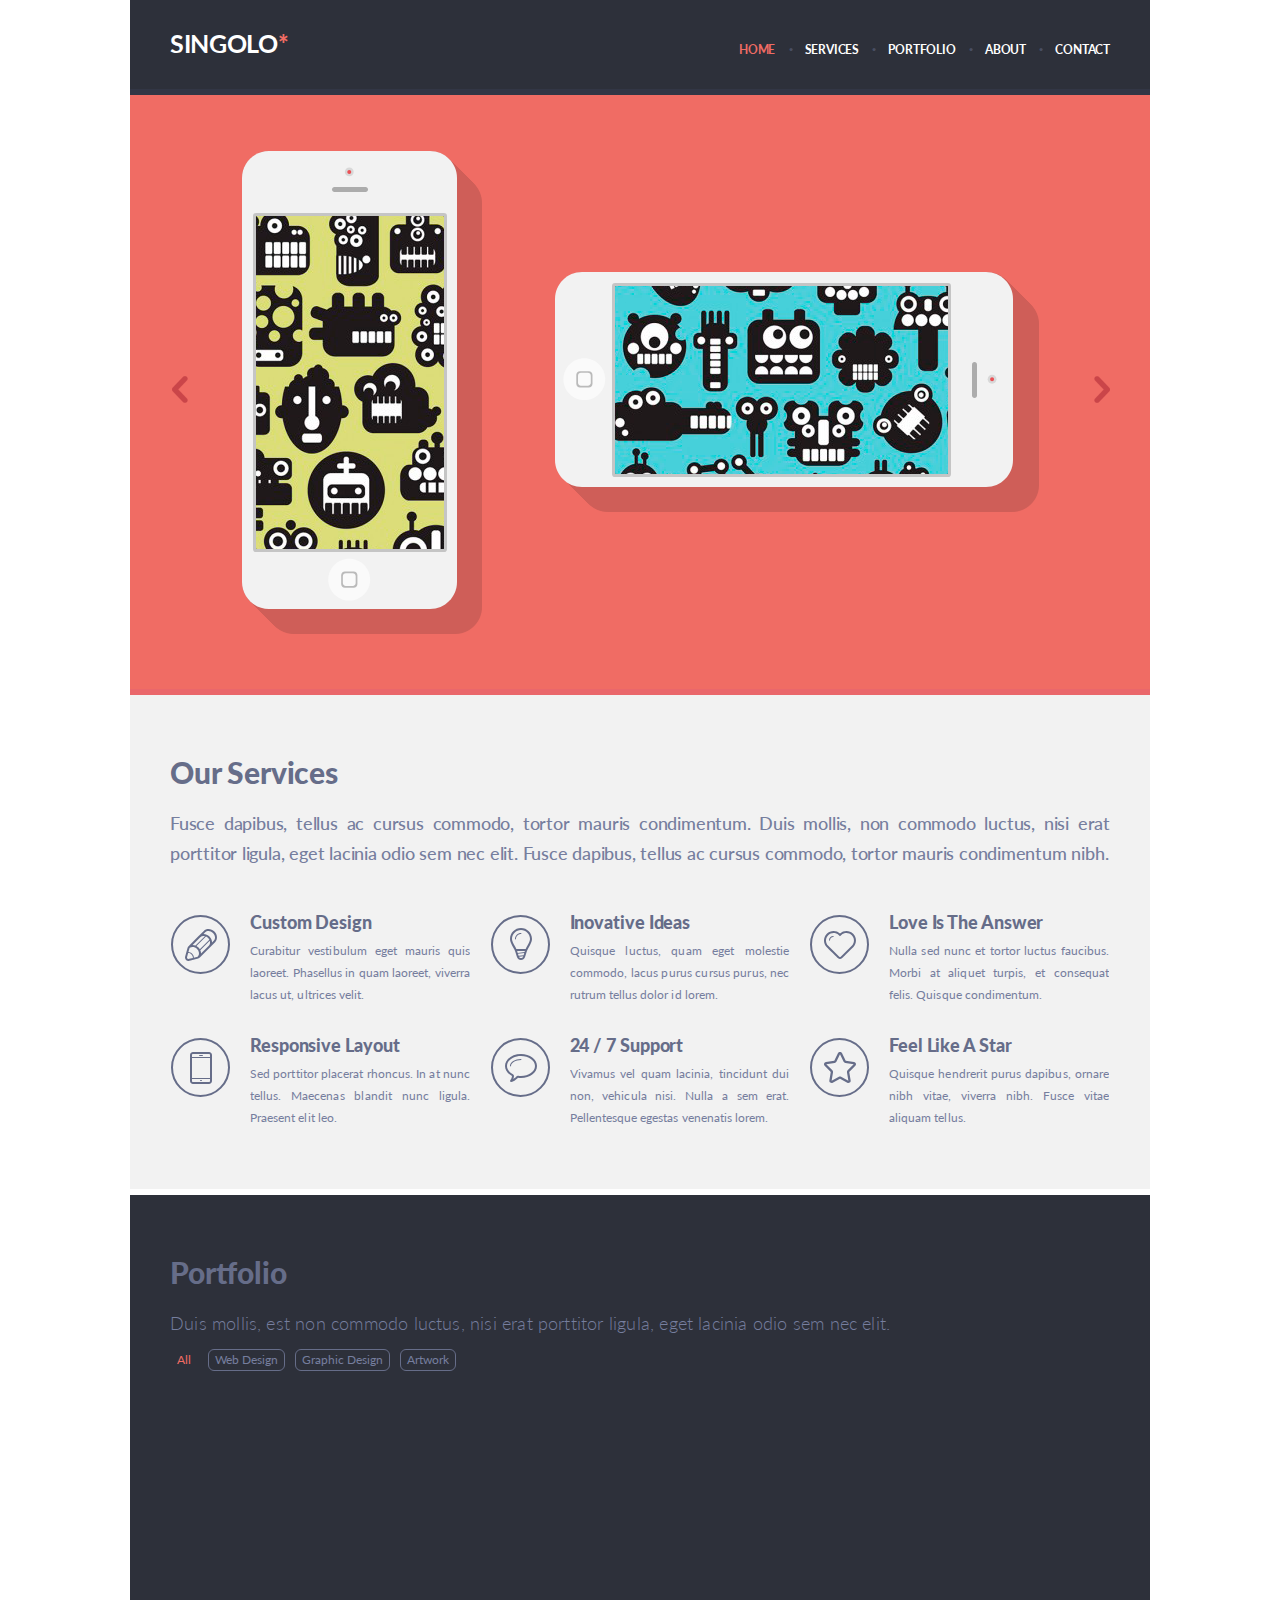
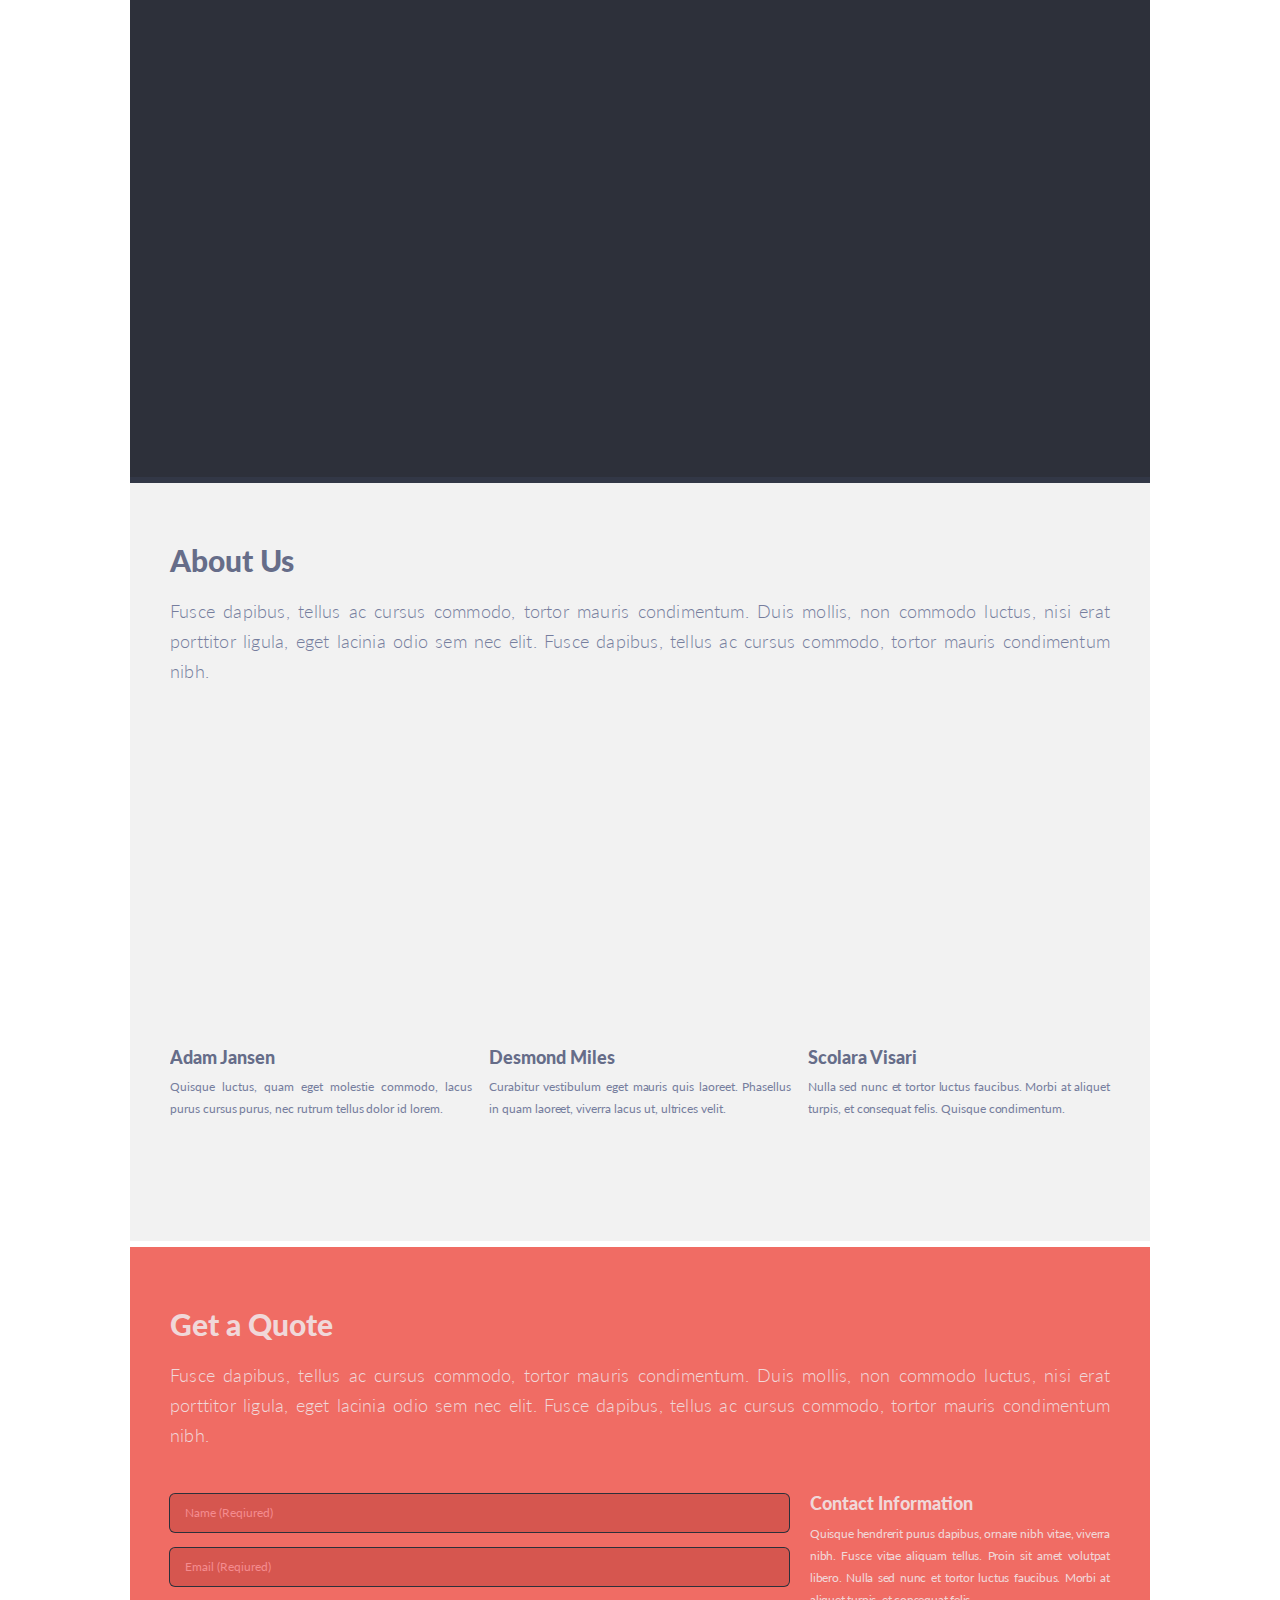
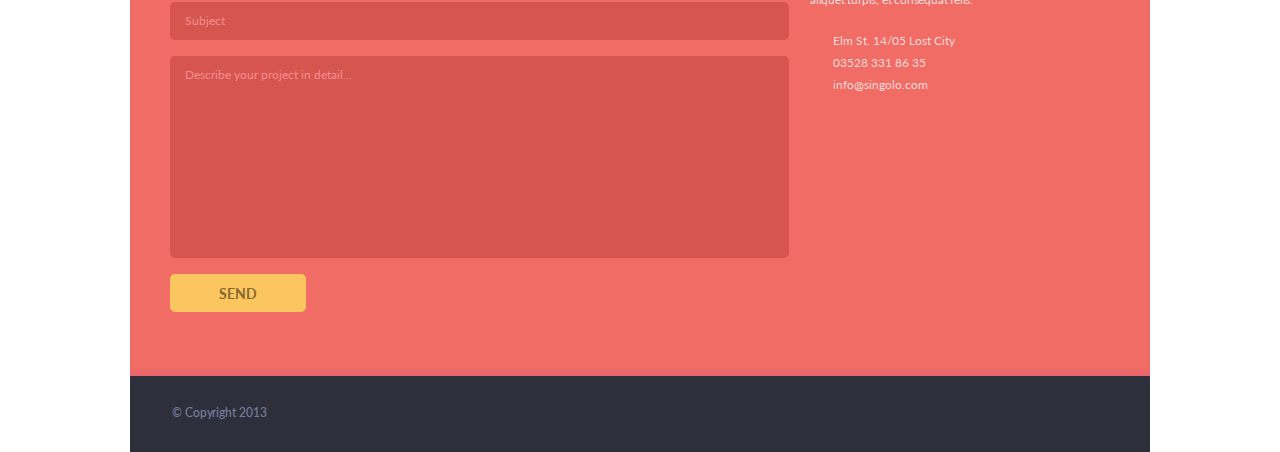
==== index.html @ 0f75f4ee "feat: add responsetive style" ====
<!DOCTYPE html>
<html lang="en">
<head>
    <meta charset="UTF-8">
    <meta name="viewport" content="width=device-width, initial-scale=1.0">
    <title>Singolo</title>
    <link rel="stylesheet" href="style.css">
    <link href="https://fonts.googleapis.com/css?family=Lato:100,400,700,900&display=swap&subset=latin-ext" rel="stylesheet">
</head>
<body>
    <div class="wrapper">
        <header class="header" id="header">
                <div class="header__logo">
                    <a class="logo" href=""><h1>Singolo<b>*</b></h1></a>
                </div>
                <nav class="header__navigation">
                    <ul class="navigator">
                        <li><a class="navigator__link active" href="#slider">Home</a></li>
                        <li><a class="navigator__link" href="#services">Services</a></li>
                        <li><a class="navigator__link" href="#portfolio">Portfolio</a></li>
                        <li><a class="navigator__link" href="#about">About</a></li>
                        <li><a class="navigator__link" href="#quote">Contact</a></li>
                    </ul>
                </nav>
        </header>
        <main class="main" >
            <section class="slider" id="slider" >
                <div class="slider__wrapper" >
                    <div class="slider__button" ></div>
                    <div class="slider__images slider__images_1 active" >
                        <div class="phones">
                            <div class="phone phone_vertical">
                                <div class="phone__screen phone__screen_vertical"></div>
                                <div class="phone__touch phone__touch_vertical"></div>
                            </div>
                           <div class="phone phone_horizontal">
                                <div class="phone__screen phone__screen_horizontal"></div>
                                <div class="phone__touch phone__touch_horizontal"></div>
                           </div>
                        </div>
                    </div>
                    <div class="slider__images slider__images_2 " >
                        <div class="phones">
                            
                            <div class="phone phone_vertical phone_vertical_small">
                                <div class="phone__screen phone__screen_vertical"></div>
                            </div>

                            <div class="phone phone_vertical phone_vertical_green">
                                <div class="phone__screen phone__screen_vertical phone__screen_vertical_green"></div>
                                <div class="phone__touch phone__touch_green"></div>
                            </div>                                               

                            <div class="phone phone_vertical phone_vertical_small phone_vertical_small_right ">
                                <div class="phone__screen phone__screen_vertical"></div>
                            </div>

                        </div>                                               
                    </div>
                    <div class="slider__button slider__button_right"></div>
                </div>
            </section>
            <section class="services" id="services">
                <div class="services__wrapper">
                    <h2>Our Services</h2>
                    <p>Fusce dapibus, tellus ac cursus commodo, tortor mauris condimentum. Duis mollis, non commodo luctus, nisi erat porttitor ligula, eget lacinia odio sem nec elit. Fusce dapibus, tellus ac cursus commodo, tortor mauris condimentum nibh.</p>
                    <div class="tools">
                        <div class="tool">
                                <div class="tool__icon tool__icon_pen"></div>
                                <div class="tool__description">
                                    <h4>Custom Design</h4>
                                    <p>
                                        Curabitur vestibulum eget
                                        mauris quis laoreet. 
                                        Phasellus in quam laoreet,
                                        viverra lacus ut, ultrices velit.
                                    </p>
                                </div>
                        </div>
                        <div class="tool">
                                <div class="tool__icon tool__icon_light"></div>
                                <div class="tool__description">
                                    <h4>Inovative Ideas</h4>
                                    <p>
                                    Quisque luctus, quam eget molestie
                                    commodo, lacus purus cursus purus,
                                    nec rutrum tellus dolor id lorem.
                                    </p>
                                </div>
                        </div>
                        <div class="tool">
                                <div class="tool__icon tool__icon_heart"></div>
                                <div class="tool__description">
                                    <h4>Love Is The Answer</h4>
                                    <p>
                                    Nulla sed nunc et tortor
                                    luctus faucibus. Morbi
                                    at aliquet turpis,
                                    et consequat felis. Quisque condimentum.
                                    </p>
                                </div>
                        </div>
                        <div class="tool">
                                <div class="tool__icon tool__icon_phone"></div>
                                <div class="tool__description">
                                    <h4>Responsive Layout</h4>
                                    <p>Sed porttitor placerat rhoncus.
                                    In at nunc tellus. Maecenas blandit
                                    nunc ligula. Praesent elit leo.</p>
                                </div>   
                        </div>
                        <div class="tool">
                                <div class="tool__icon tool__icon_message"></div>
                                <div class="tool__description">
                                    <h4>24 / 7 Support</h4>
                                    <p>Vivamus vel quam lacinia, tincidunt dui
                                    non, vehicula nisi. Nulla a sem erat.
                                    Pellentesque egestas venenatis lorem.</p>
                                </div>
                        </div>
                        <div class="tool">
                                <div class="tool__icon tool__icon_star"></div>
                                <div class="tool__description">
                                    <h4>Feel Like A Star</h4>
                                    <p>Quisque hendrerit purus dapibus,
                                        ornare nibh vitae,
                                        viverra nibh. Fusce vitae aliquam tellus.</p>
                                </div>
                        </div>
                    </div>
                </div>
            </section>
            <section class="portfolio" id="portfolio">
                <div class="portfolio__wrapper">
                    <h2>Portfolio</h2>
                    <p>Duis mollis, est non commodo luctus, nisi erat porttitor ligula, eget lacinia odio sem nec elit.</p>
                    <div class="tags">
                        <ul class="tags__list">
                            <li class="tag active">All</li>
                            <li class="tag">Web Design</li>
                            <li class="tag">Graphic Design</li>
                            <li class="tag">Artwork</li>
                        </ul>
                    </div>
                </div>
                <div class="works">
                    <div class="works__image works__image_1">
                        <span class="tag">Artwork</span>
                    </div>
                    <div class="works__image works__image_2">
                        <span class="tag">Graphic Design</span>
                    </div> 
                    <div class="works__image works__image_3">
                        <span class="tag">Artwork</span>
                    </div> 
                    <div class="works__image works__image_4">
                        <span class="tag">Web Design</span>
                    </div>                 
                    <div class="works__image works__image_5">
                        <span class="tag">Graphic Design</span>
                        <span class="tag">Web Design</span>
                    </div> 
                    <div class="works__image works__image_6">
                        <span class="tag">Web Design</span>
                    </div> 
                    <div class="works__image works__image_7">
                        <span class="tag">Artwork</span>
                    </div> 
                    <div class="works__image works__image_8">
                        <span class="tag">Web Design</span>
                    </div>                 
                    <div class="works__image works__image_9">
                        <span class="tag">Graphic Design</span>
                        <span class="tag">Web Design</span>
                    </div> 
                    <div class="works__image works__image_10">
                        <span class="tag">Web Design</span>
                    </div> 
                    <div class="works__image works__image_11">
                        <span class="tag">Artwork</span>
                        <span class="tag">Web Design</span>
                    </div> 
                    <div class="works__image works__image_12">
                        <span class="tag">Web Design</span>
                    </div>                                 
                </div>
            </section>
            <section class="about" id="about">
                <div class="about__wrapper">
                    <h2>About Us</h2>
                    <p>Fusce dapibus, tellus ac cursus commodo, tortor mauris condimentum. Duis mollis, non commodo luctus, nisi erat porttitor ligula, eget lacinia odio sem nec elit. Fusce dapibus, tellus ac cursus commodo, tortor mauris condimentum nibh.</p>
                    <div class="about__resumes">
                        <div class="resume__layout">
                            <div class="resume__image resume__image_1"></div>
                            <h3>Adam Jansen</h3>
                            <p>Quisque luctus, quam eget molestie commodo, lacus purus cursus purus, nec rutrum tellus dolor id lorem.</p>
                            <div class="resume__link">
                                <ul class="social">
                                    <li class="social__link social__link_facebook"></li>
                                    <li class="social__link social__link_google"></li>
                                    <li class="social__link social__link_twitter"></li>
                                    <li class="social__link social__link_lnkedl"></li>
                                </ul>
                            </div>
                        </div>
                        <div class="resume__layout">
                            <div class="resume__image resume__image_2"></div>
                            <h3>Desmond Miles</h3>
                            <p>Curabitur vestibulum eget mauris quis laoreet. Phasellus in quam laoreet, viverra lacus ut, ultrices velit.</p>
                            <div class="resume__link">
                                <ul class="social">
                                    <li class="social__link social__link_facebook"></li>
                                    <li class="social__link social__link_google"></li>
                                    <li class="social__link social__link_twitter"></li>
                                    <li class="social__link social__link_lnkedl"></li>
                                </ul>
                            </div>
                        </div>
                        <div class="resume__layout">
                            <div class="resume__image resume__image_3"></div>
                            <h3>Scolara Visari</h3>
                            <p>Nulla sed nunc et tortor luctus faucibus. Morbi at aliquet turpis, et consequat felis. Quisque condimentum.</p>
                            <div class="resume__link">
                                <ul class="social">
                                    <li class="social__link social__link_facebook"></li>
                                    <li class="social__link social__link_google"></li>
                                    <li class="social__link social__link_twitter"></li>
                                    <li class="social__link social__link_lnkedl"></li>
                                </ul>
                            </div>
                        </div>
                    </div>
                </div>
            </section>
            <section class="quote" id="quote">
                <h2>Get a Quote</h2>
                <p>Fusce dapibus, tellus ac cursus commodo, tortor mauris condimentum. Duis mollis, non commodo luctus, nisi erat porttitor ligula, eget lacinia odio sem nec elit. Fusce dapibus, tellus ac cursus commodo, tortor mauris condimentum nibh.</p>
                <div class="quote__container">
                    <form class="quote__form" >
                        <input type="text" name="name" id="name" class="input input__name" placeholder="Name (Reqiured)" pattern="^[A-Za-zА-Яа-яЁё\s]+$" required>
                        <input type="email" name="email" id="email" class="input input__email" placeholder="Email (Reqiured)" pattern="[a-z0-9._%+-]+@[a-z0-9.-]+\.[a-z]{2,}$" required>
                        <input type="text" name="subject" id="subject" class="input input__sub" placeholder="Subject" maxlength="25">
                        <textarea name="textarea" id="description" placeholder="Describe your project in detail..." maxlength="1000"></textarea>
                        <button  class="submit" >Send</button>
                        <div class="quote__message hidden">
                            <div class="message">
                                <h3 class="message__success">The letter was sent</h3>
                                <p class="message__subject"></p>
                                <p class="message__description"></p>
                                <button type="button" class="close">Ok</button>
                            </div>
                        </div>
                    </form>
                    <div class="contact">
                        <h3>Contact Information</h3>
                        <p>Quisque hendrerit purus dapibus, ornare nibh vitae, viverra nibh. Fusce vitae aliquam tellus. Proin sit amet volutpat libero. Nulla sed nunc et tortor luctus faucibus. Morbi at aliquet turpis, et consequat felis.</p>
                        <ul contact__list>
                            <li class="contact__list__item">
                                <div class="contact__list__icon contact__list__icon_map"></div>
                                <a href="">Elm St. 14/05 Lost City</a>
                            </li >
                            <li  class="contact__list__item" >
                                <div class="contact__list__icon contact__list__icon_phone"></div>
                                <a href="tel:035283318635">03528 331 86 35 </a>
                            </li>
                            <li class="contact__list__item">
                                <div class="contact__list__icon contact__list__icon_mail"></div>
                                <a href="email:info@singolo.com">info@singolo.com</a>
                            </li>
                        </ul>
                    </div>
                </div>              
            </section>
        </main>
        <footer class="footer">
            <div class="footer__layout">
                <div class="footer__copyright">
                    <p>© Copyright 2013</p>
                </div>
                <div class="footer__link">
                    <ul class="social">
                        <li class="social__link social__link_facebook"></li>
                        <li class="social__link social__link_google"></li>
                        <li class="social__link social__link_twitter"></li>
                        <li class="social__link social__link_lnkedl"></li>
                    </ul>
                </div>
            </div>
        </footer>    
    </div>
    <script src="script.js"></script>
</body>
</html>
---- style.css ----
@charset "UTF-8";
* {
  padding: 0;
  margin: 0;
  border: 0;
}

*, *:before, *:after {
  -moz-box-sizing: border-box;
  -webkit-box-sizing: border-box;
  box-sizing: border-box;
}

:focus, :active {
  outline: none;
}

a:focus, a:active {
  outline: none;
}

nav, footer, header, aside {
  display: block;
}

html, body {
  height: 100%;
  width: 100%;
  font-size: 100%;
  line-height: 1;
  font-size: 14px;
  -ms-text-size-adjust: 100%;
  -moz-text-size-adjust: 100%;
  -webkit-text-size-adjust: 100%;
}

input, button, textarea {
  font-family: inherit;
}

input::-ms-clear {
  display: none;
}

button {
  cursor: pointer;
}

button::-moz-focus-inner {
  padding: 0;
  border: 0;
}

a, a:visited {
  text-decoration: none;
}

a:hover {
  text-decoration: none;
}

ul li {
  list-style: none;
}

img {
  vertical-align: top;
}

h1, h2, h3, h4, h5, h6 {
  font-size: inherit;
  font-weight: inherit;
}

html {
  scroll-behavior: smooth;
}

body {
  font-family: "Lato", sans-serif !important;
}

.wrapper {
  width: 1020px;
  margin: 0 auto;
}
@media (max-width: 1020px) {
  .wrapper {
    width: 100vw;
  }
}
@media (max-width: 375px) {
  .wrapper {
    width: 375px;
  }
}

h2 {
  font-size: 30px;
  line-height: 18px;
  color: #666d89;
  font-weight: 900;
  padding-bottom: 27px;
}

h3 {
  font-size: 18px;
  line-height: 18px;
  color: #666d89;
  font-weight: 900;
  padding: 17px 0 10px 0;
  white-space: nowrap;
  overflow: hidden;
  text-overflow: ellipsis;
}

p {
  font-size: 18px;
  line-height: 30px;
  color: #767e9e;
  font-weight: 300;
  padding-bottom: 11px;
  letter-spacing: 0.19px;
  text-align: justify;
}

@keyframes slideinLeft {
  from {
    left: 1020px;
  }
  to {
    left: 0;
  }
}
@keyframes slideinRight {
  from {
    left: -1020px;
  }
  to {
    left: 0;
  }
}
.header {
  position: sticky;
  top: 0;
  z-index: 3;
  display: flex;
  justify-content: space-between;
  align-items: flex-end;
  text-transform: uppercase;
  background-color: #2d303a;
  border-bottom: 6px solid #323645;
  padding: 31px 40px 33px 40px;
}
@media (max-width: 768px) {
  .header {
    justify-content: center;
    border: none;
    padding: 23px 0 23px 0;
  }
}
.header .logo {
  text-decoration: none;
  font-size: 25px;
  color: #ffffff;
  font-weight: 700;
  letter-spacing: -0.35px;
}
.header .logo b {
  color: #f06c64;
}

.navigator {
  display: flex;
  justify-content: space-between;
  width: 371px;
}
@media (max-width: 768px) {
  .navigator {
    display: none;
  }
}
.navigator li::before {
  content: "•";
  color: #494e62;
  font-weight: 100;
  margin-right: 10px;
}
.navigator li:first-child::before {
  content: none;
}
.navigator li a:hover {
  color: #f06c64;
  cursor: pointer;
}
.navigator li a {
  color: white;
  font-size: 12px;
  letter-spacing: -0.2px;
  font-weight: bold;
  transition: color 0.3s ease-in-out;
}
.navigator .active {
  color: #f06c64;
}

.slider {
  scroll-margin-top: 95px;
}
.slider__wrapper {
  position: relative;
  overflow: hidden;
}
.slider__button {
  position: absolute;
  top: 281px;
  left: 42px;
  cursor: pointer;
  width: 16px;
  height: 27px;
  background-image: url(./assets/chev.svg);
  z-index: 2;
}
@media (max-width: 1020px) {
  .slider__button {
    top: 50%;
    left: 5%;
  }
}
.slider__button:hover {
  transform: scale(1.2);
}
.slider__button_right {
  left: 964px;
  transform: rotate(180deg);
}
@media (max-width: 1020px) {
  .slider__button_right {
    left: 95%;
  }
}
.slider__button_right:hover {
  transform: scale(1.2) rotate(180deg);
}
.slider .active {
  z-index: 1;
}
.slider .sliderShowLeft {
  z-index: 1;
  animation-duration: 0.8s;
  animation-name: slideinLeft;
}
.slider .sliderShowRight {
  z-index: 1;
  animation-duration: 0.8s;
  animation-name: slideinRight;
}
.slider__images {
  position: absolute;
  display: flex;
  justify-content: center;
  width: 100%;
  height: 600px;
}
@media (max-width: 1020px) {
  .slider__images {
    height: 451.76px;
  }
}
@media (max-width: 768px) {
  .slider__images {
    height: 220.59px;
  }
}
.slider__images_1 {
  background: #f06c64;
  border-bottom: 6px solid #ea676b;
}
.slider__images_2 {
  position: relative;
  background: #648BF0;
  border-bottom: 6px solid #348bf0;
}
.slider__images .phones {
  display: flex;
  align-items: center;
}
@media (max-width: 1020px) {
  .slider__images .phones {
    transform: scale(0.75);
  }
}
@media (max-width: 768px) {
  .slider__images .phones {
    transform: scale(0.37);
  }
}
.slider__images .phone {
  position: relative;
}
.slider__images .phone__touch {
  position: absolute;
  width: 44px;
  height: 44px;
  border-radius: 50%;
  box-sizing: border-box;
}
.slider__images .phone__touch_vertical {
  top: 407px;
  left: 85px;
}
.slider__images .phone__touch_horizontal {
  top: 85px;
  left: 7px;
}
.slider__images .phone__touch_green {
  top: 433px;
  left: 92px;
}
.slider__images .phone_vertical {
  background: url(./assets/phone01.svg);
  width: 240px;
  height: 483px;
}
.slider__images .phone_vertical_green {
  background-size: cover;
  width: 255px;
  height: 513px;
}
.slider__images .phone_vertical_small {
  z-index: 0;
  opacity: 0.5;
  transform: scale(0.647);
  margin-right: -67px;
}
.slider__images .phone_vertical_small_right {
  margin-right: 0;
  margin-left: -68px;
}
.slider__images .phone_horizontal {
  background: url(./assets/phone02.svg);
  width: 484px;
  height: 240px;
  margin-left: 73px;
  margin-top: -1px;
}
.slider__images .phone .hidden {
  background-image: none;
}
.slider__images .phone__screen {
  position: absolute;
  box-shadow: 0 0 0px 3px #c5c5c5;
  border-radius: 1px;
  overflow: hidden;
}
.slider__images .phone__screen_vertical {
  top: 65px;
  left: 14px;
  width: 188px;
  height: 333px;
  background-position: -14px -135px;
  background-image: url(./assets/phone/vertical.png);
}
.slider__images .phone__screen_vertical_green {
  background-image: url(./assets/phone/verticalgreen.png);
  top: 69px;
  left: 14px;
  width: 201px;
  height: 354px;
  background-position: 0 0;
}
.slider__images .phone__screen_horizontal {
  top: 14px;
  left: 60px;
  width: 333px;
  height: 188px;
  background-position: 455px -119px;
  background-image: url(./assets/phone/horizontal.png);
}

.services {
  border-bottom: 6px solid #ffffff;
  scroll-margin-top: 95px;
}
.services__wrapper {
  padding: 68px 40px 29px 40px;
  background-color: #f2f2f2;
  color: #666d89;
  line-height: 30px;
}
@media (max-width: 1020px) {
  .services__wrapper {
    padding: 48px 40px 25px 40px;
  }
}
@media (max-width: 768px) {
  .services__wrapper {
    padding: 33px 43px 0px 32px;
  }
}
.services h2 {
  letter-spacing: -0.18px;
}
.services p {
  font-weight: 500;
  letter-spacing: -0.21px;
  margin-bottom: 35px;
  text-align: justify;
}

.tools {
  flex-flow: row wrap;
  display: flex;
  justify-content: space-between;
  margin: 0 1px;
}
.tool {
  height: 90px;
  display: flex;
  margin-bottom: 33px;
}
@media (max-width: 1020px) {
  .tool {
    margin-bottom: 56px;
    flex-basis: 50%;
  }
}
@media (max-width: 768px) {
  .tool {
    margin-bottom: 32px;
    flex-basis: 51%;
  }
}
.tool__icon {
  width: 59px;
  height: 59px;
  border-radius: 50%;
  margin-top: 1px;
  margin-right: 20px;
  border: 2px solid #666d89;
  background-image: url(./assets/icon.svg);
  background-repeat: no-repeat;
}
.tool__icon_pen {
  background-position: -13px -15px;
}
.tool__icon_light {
  background-position: -332px -15px;
}
.tool__icon_light {
  background-position: -332px -15px;
}
.tool__icon_heart {
  background-position: -652px -15px;
}
.tool__icon_phone {
  background-position: -13px -138px;
}
.tool__icon_message {
  background-position: -332px -138px;
}
.tool__icon_star {
  background-position: -652px -138px;
}
.tool__description {
  width: 220px;
  overflow-y: hidden;
}
.tool__description h4 {
  font-size: 18px;
  line-height: 16px;
  font-weight: 900;
  letter-spacing: -0.09px;
}
.tool__description p {
  font-size: 12px;
  margin-top: 10px;
  line-height: 22px;
  font-weight: 400;
  text-align: justify;
  letter-spacing: 0.05px;
}

.about {
  background: #f2f2f2;
  border-bottom: 6px solid #ffffff;
  scroll-margin-top: 95px;
}
@media (max-width: 768px) {
  .about {
    border: none;
  }
}
.about__wrapper {
  padding: 68px 40px 67px 40px;
}
@media (max-width: 768px) {
  .about__wrapper {
    padding: 42px 30px 11px 30px;
  }
}
.about__wrapper p {
  color: #767e9e;
}
@media (max-width: 768px) {
  .about__wrapper p {
    text-align: left;
  }
}
.about__resumes {
  padding: 34px 0 0 0;
  display: flex;
  justify-content: space-between;
}
@media (max-width: 768px) {
  .about__resumes {
    flex-wrap: wrap;
  }
}

.resume__layout {
  width: 302px;
}
@media (max-width: 1020px) {
  .resume__layout {
    width: 32%;
    margin-right: 2%;
  }
  .resume__layout:nth-child(3n) {
    margin-right: 0;
  }
}
@media (max-width: 768px) {
  .resume__layout {
    width: 100%;
    margin-right: 0;
    margin-bottom: 34px;
  }
}
.resume__layout p {
  font-size: 12px;
  line-height: 22px;
  font-weight: 400;
  letter-spacing: -0.04px;
}
.resume__image {
  width: 300px;
  background-size: cover;
  height: 300px;
  cursor: pointer;
  transition: all 0.3s ease-out;
}
@media (max-width: 1020px) {
  .resume__image {
    width: 100%;
    height: 28vw;
  }
}
@media (max-width: 768px) {
  .resume__image {
    height: 314px;
    background-size: cover;
  }
}
.resume__image:hover {
  opacity: 0.1;
}
.resume__image_1 {
  background-image: url(././assets/avatar1.png);
}
.resume__image_2 {
  background-image: url(././assets/avatar2.png);
}
.resume__image_3 {
  background-image: url(././assets/avatar3.png);
}
.resume__link {
  padding: 11px 0 0 0;
}
@media (max-width: 768px) {
  .resume__link {
    padding: 7px 0 0 0;
  }
}

.social {
  display: flex;
  padding: 0 0 0 1px;
}
.social__link {
  width: 32px;
  height: 32px;
  margin-right: 8px;
  background: url(././assets/SocialLink.png);
  transition: all 0.3s;
}
.social__link_facebook {
  background-position: 0px 0px;
}
.social__link_google {
  background-position: 112px 0px;
}
.social__link_twitter {
  background-position: 72px 0px;
}
.social__link_lnkedl {
  background-position: 184px 0px;
}
.social__link:hover {
  transform: translateY(-10px);
  transition: all 0.2s;
}

.portfolio {
  background: #2d303a;
  border-bottom: 6px solid #323746;
  padding: 68px 0px 60px 0px;
  scroll-margin-top: 95px;
}
@media (max-width: 768px) {
  .portfolio {
    padding: 47px 0 28px 0;
    border: none;
  }
}
.portfolio__wrapper {
  padding: 0 40px;
}
@media (max-width: 768px) {
  .portfolio__wrapper {
    padding: 0 30px;
  }
}
@media (max-width: 768px) {
  .portfolio p {
    padding-bottom: 24px;
  }
}

.tags__list {
  display: flex;
}
.tags__list li {
  cursor: pointer;
  margin-right: 10px;
  padding: 4px 6px;
  border: 1px solid #666d89;
  font-size: 12px;
  color: #767e9e;
  font-weight: 400;
  border-radius: 6px;
  transition: all 0.3s;
}
.tags__list .active {
  color: #f06c64;
  border: 1px solid #2d303a;
}

.works {
  display: flex;
  flex-flow: row wrap;
  justify-content: space-between;
  overflow: hidden;
  padding: 19px 40px 6px 40px;
}
@media (max-width: 768px) {
  .works {
    padding: 25px 30px 0px 30px;
  }
}
.works .hidden {
  display: none;
}
.works .active {
  box-shadow: 0 0 0 5px #F06C64;
}
.works__image {
  width: 220px;
  height: 187px;
  margin-bottom: 20px;
  cursor: pointer;
  transition: all 0.2s ease-out;
}
@media (max-width: 1020px) {
  .works__image {
    min-width: 216.16px;
    min-height: 183.76px;
    height: auto;
    height: calc(0.8*width);
    margin-right: 19.65px;
    margin-bottom: 19.65px;
    flex-basis: calc((100% - 2*19.65px)/3);
  }
  .works__image:nth-child(3n) {
    margin-right: 0;
  }
}
@media (max-width: 768px) {
  .works__image {
    min-width: 151px;
    min-height: 128px;
    height: auto;
    margin-right: 13px;
    margin-bottom: 14px;
    flex-basis: calc((100% - 13px)/2);
  }
  .works__image:nth-child(2n) {
    margin-right: 0;
  }
}
.works__image .tag {
  visibility: hidden;
}
.works__image:hover {
  transform: scale(0.9);
}
.works__image_1 {
  background-image: url(./assets/1.png);
  background-position: -8px -11px;
}
.works__image_2 {
  background-image: url(./assets/2.png);
  background-position: -82px -43px;
}
.works__image_3 {
  background-image: url(./assets/3.png);
  background-position: -11px -1px;
}
.works__image_4 {
  background-image: url(./assets/4.png);
  background-position: -24px -2px;
}
.works__image_5 {
  background-image: url(./assets/5.png);
  background-position: -10px -16px;
}
.works__image_6 {
  background-image: url(./assets/6.png);
  background-position: -16px -4px;
}
.works__image_7 {
  background-image: url(./assets/7.png);
  background-position: -31px -39px;
}
.works__image_8 {
  background-image: url(./assets/8.png);
  background-position: -24px -32px;
}
.works__image_9 {
  background-image: url(./assets/9.png);
  background-position: -16px -2px;
}
.works__image_10 {
  background-image: url(./assets/10.png);
  background-position: -141px -113px;
}
.works__image_11 {
  background-image: url(./assets/11.png);
  background-position: -144px 237px;
}
.works__image_12 {
  background-image: url(./assets/12.png);
  background-position: -36px -60px;
}
@media (max-width: 768px) {
  .works__image:nth-child(1n+9) {
    display: none;
  }
}
.works__image:nth-child(1n+13) {
  display: none;
}

.quote {
  background: #f06c64;
  padding: 68px 40px 58px 40px;
  border-bottom: 6px solid #ea676b;
  scroll-margin-top: 95px;
}
.quote h2, .quote p {
  color: #f0d8d9;
}
@media (max-width: 768px) {
  .quote h2, .quote p {
    text-align: left;
  }
}
@media (max-width: 768px) {
  .quote {
    padding: 48px 30px 45px 30px;
    border-bottom: none;
  }
}
.quote__container {
  display: flex;
  margin-top: 33px;
  justify-content: space-between;
}
@media (max-width: 768px) {
  .quote__container {
    flex-direction: column;
    margin-top: 20px;
  }
}
.quote__container .contact {
  width: 300px;
}
@media (max-width: 768px) {
  .quote__container .contact {
    width: 100%;
  }
}
.quote__container .contact h3 {
  color: #f0d8d9;
  padding: 0 0 11px;
}
.quote__container .contact p {
  padding-bottom: 19px;
  font-size: 12px;
  line-height: 22px;
  font-weight: 400;
  letter-spacing: -0.2px;
  text-align: justify;
}
.quote__container .contact a {
  font-size: 12px;
  line-height: 22px;
  color: #f0d8d9;
  font-weight: 400;
}
.quote__container .contact__list__item {
  display: flex;
  align-items: baseline;
}
.quote__container .contact__list__icon {
  width: 13px;
  height: 11px;
  background-image: url(././assets/icon-contacts.png);
  margin-right: 10px;
}
.quote__container .contact__list__icon_map {
  background-position: 0px 0px;
}
.quote__container .contact__list__icon_phone {
  background-position: 0px -21px;
}
.quote__container .contact__list__icon_mail {
  background-position: 0px 11px;
}
.quote__form {
  width: 619px;
}
@media (max-width: 1020px) {
  .quote__form {
    width: 83%;
    margin-right: 4%;
  }
}
@media (max-width: 768px) {
  .quote__form {
    width: 100%;
    margin-bottom: 32px;
  }
}
.quote__form .input {
  background-color: #d6564f;
  border-radius: 5px;
  padding: 8px 15px;
  margin-bottom: 16px;
  width: 100%;
  font-size: 12px;
  color: #f48c8f;
  line-height: 22px;
  font-weight: 400;
}
.quote__form .input::placeholder {
  color: #f48c8f;
}
.quote__form .input:invalid {
  box-shadow: 0 0 0 1px #2d303a;
}
.quote__form .input:focus {
  box-shadow: 0 0 0 1px #f0d8d9;
}
.quote__form textarea {
  width: 100%;
  height: 202px;
  padding: 8px 15px;
  border-radius: 5px;
  background-color: #d6564f;
  font-size: 12px;
  line-height: 22px;
  color: #f48c8f;
  font-weight: 400;
  resize: none;
}
.quote__form textarea::placeholder {
  color: #f48c8f;
}
.quote__form textarea:focus {
  box-shadow: 0 0 0 1px #f0d8d9;
}
.quote__form button {
  width: 136px;
  height: 38px;
  background-color: #FBC65F;
  text-transform: uppercase;
  border: 0;
  border-radius: 5px;
  font-size: 14px;
  line-height: 17px;
  color: #886A30;
  font-weight: bold;
  text-align: center;
  cursor: pointer;
  transition: background-color 0.3s ease-out;
  margin-top: 14px;
}
.quote__form button:hover {
  background-color: #df4c45;
  color: white;
}
@media (max-width: 768px) {
  .quote__form button {
    width: 100%;
    height: 50px;
  }
}
.quote__form .hidden {
  visibility: hidden;
}
.quote__message {
  position: fixed;
  top: 0;
  left: 0;
  width: 100vw;
  height: 100vh;
  background: #000000ba;
  z-index: 3;
}
.quote__message .message {
  padding: 2%;
  box-shadow: 0 0 13px 2px #00000021;
  margin: 0 auto;
  margin-top: 50vh;
  width: 34vw;
  background: #f2f2f2;
}
.quote__message .message h3 {
  font-size: 22px;
  color: #434a63;
  padding: 0px 0px 26px 0px;
}
.quote__message .message p {
  color: #666d89;
  line-height: 16px;
  font-weight: 700;
  white-space: nowrap;
  overflow: hidden;
  text-overflow: ellipsis;
}

.footer {
  background-color: #2d303a;
  padding: 22px 32px 13px 42px;
}
.footer__copyright p {
  font-size: 12px;
  letter-spacing: -0.1px;
  font-weight: 500;
}
.footer__copyright p:hover {
  color: white;
}
@media (max-width: 768px) {
  .footer__copyright p {
    display: none;
  }
}
.footer__layout {
  display: flex;
  justify-content: space-between;
}
@media (max-width: 768px) {
  .footer__layout {
    justify-content: center;
  }
}

.social {
  display: flex;
  padding: 0 0 0 1px;
}
.social__link {
  width: 32px;
  height: 32px;
  margin-right: 8px;
  background: url(././assets/SocialLink.png);
  transition: all 0.3s;
}
.social__link_facebook {
  background-position: 0px 0px;
}
.social__link_google {
  background-position: 112px 0px;
}
.social__link_twitter {
  background-position: 72px 0px;
}
.social__link_lnkedl {
  background-position: 184px 0px;
}
.social__link:hover {
  transform: translateY(-10px);
  transition: all 0.2s;
}

/*# sourceMappingURL=style.css.map */
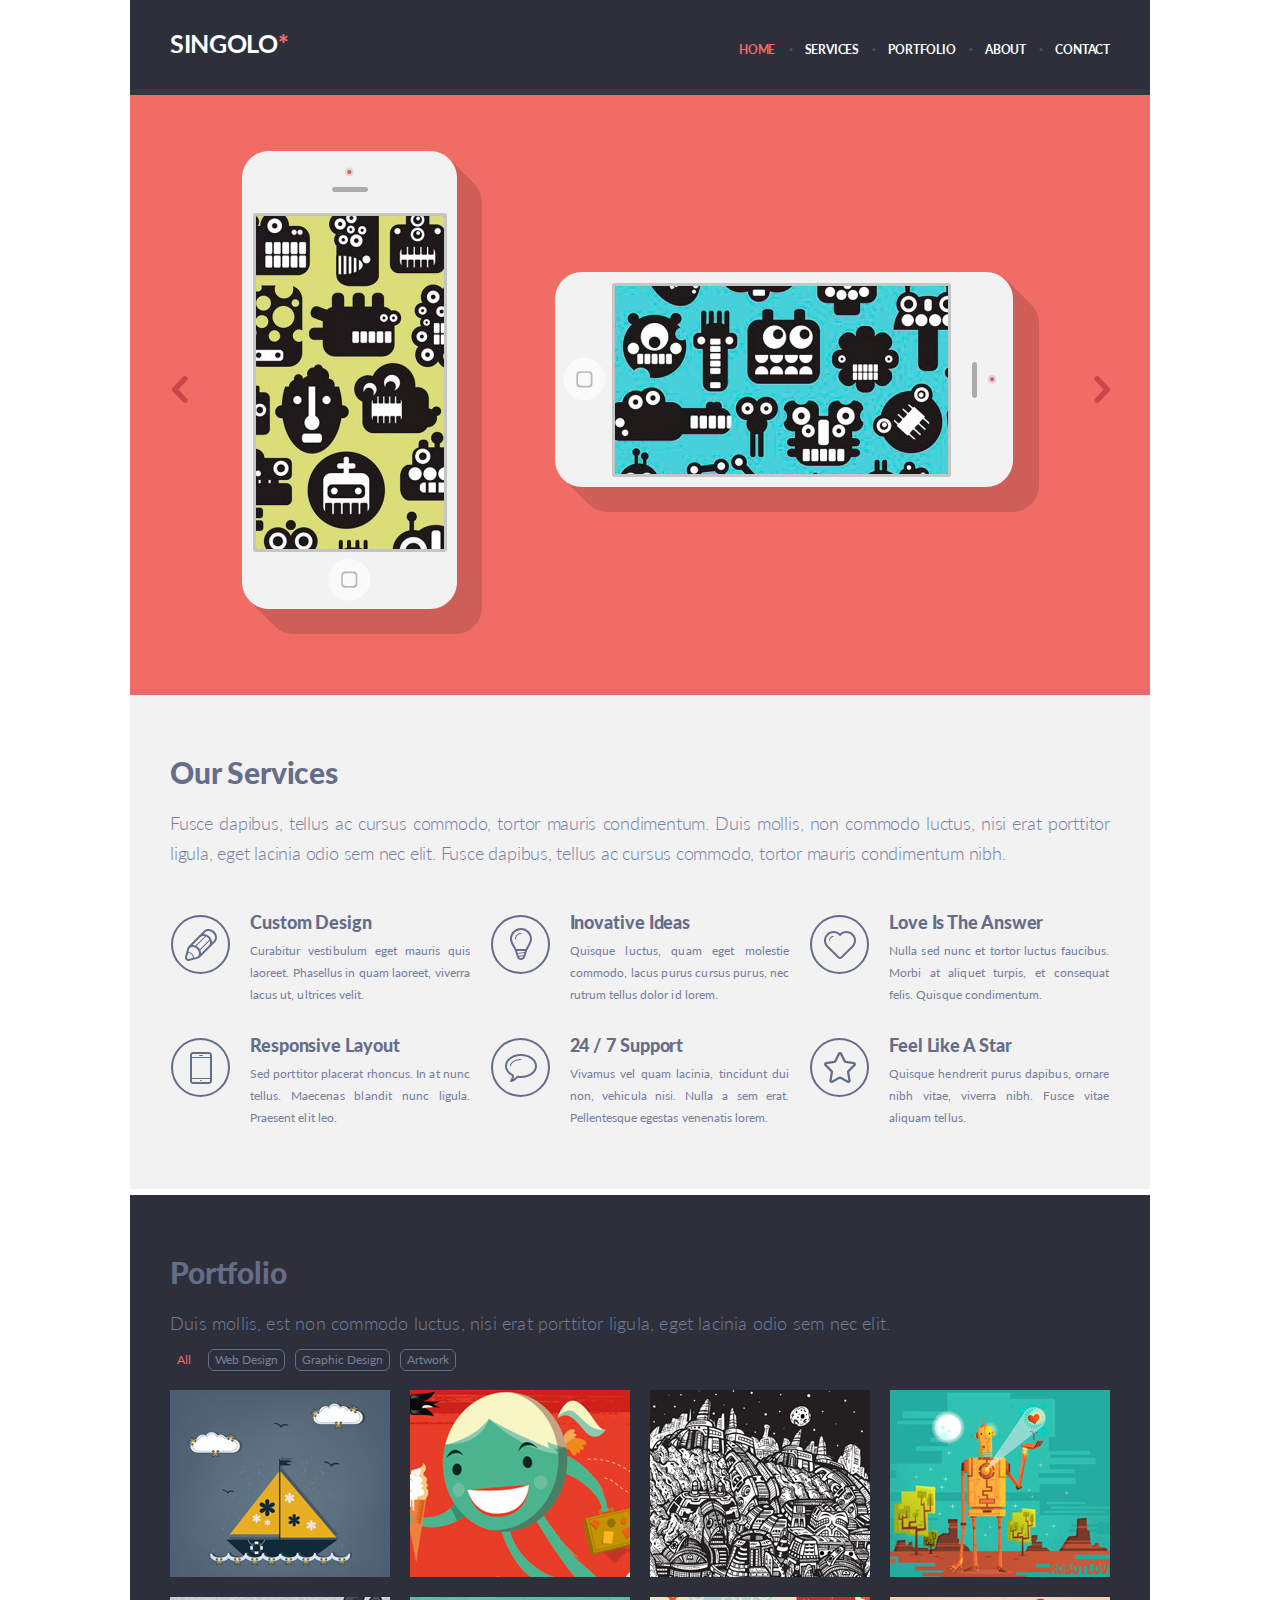
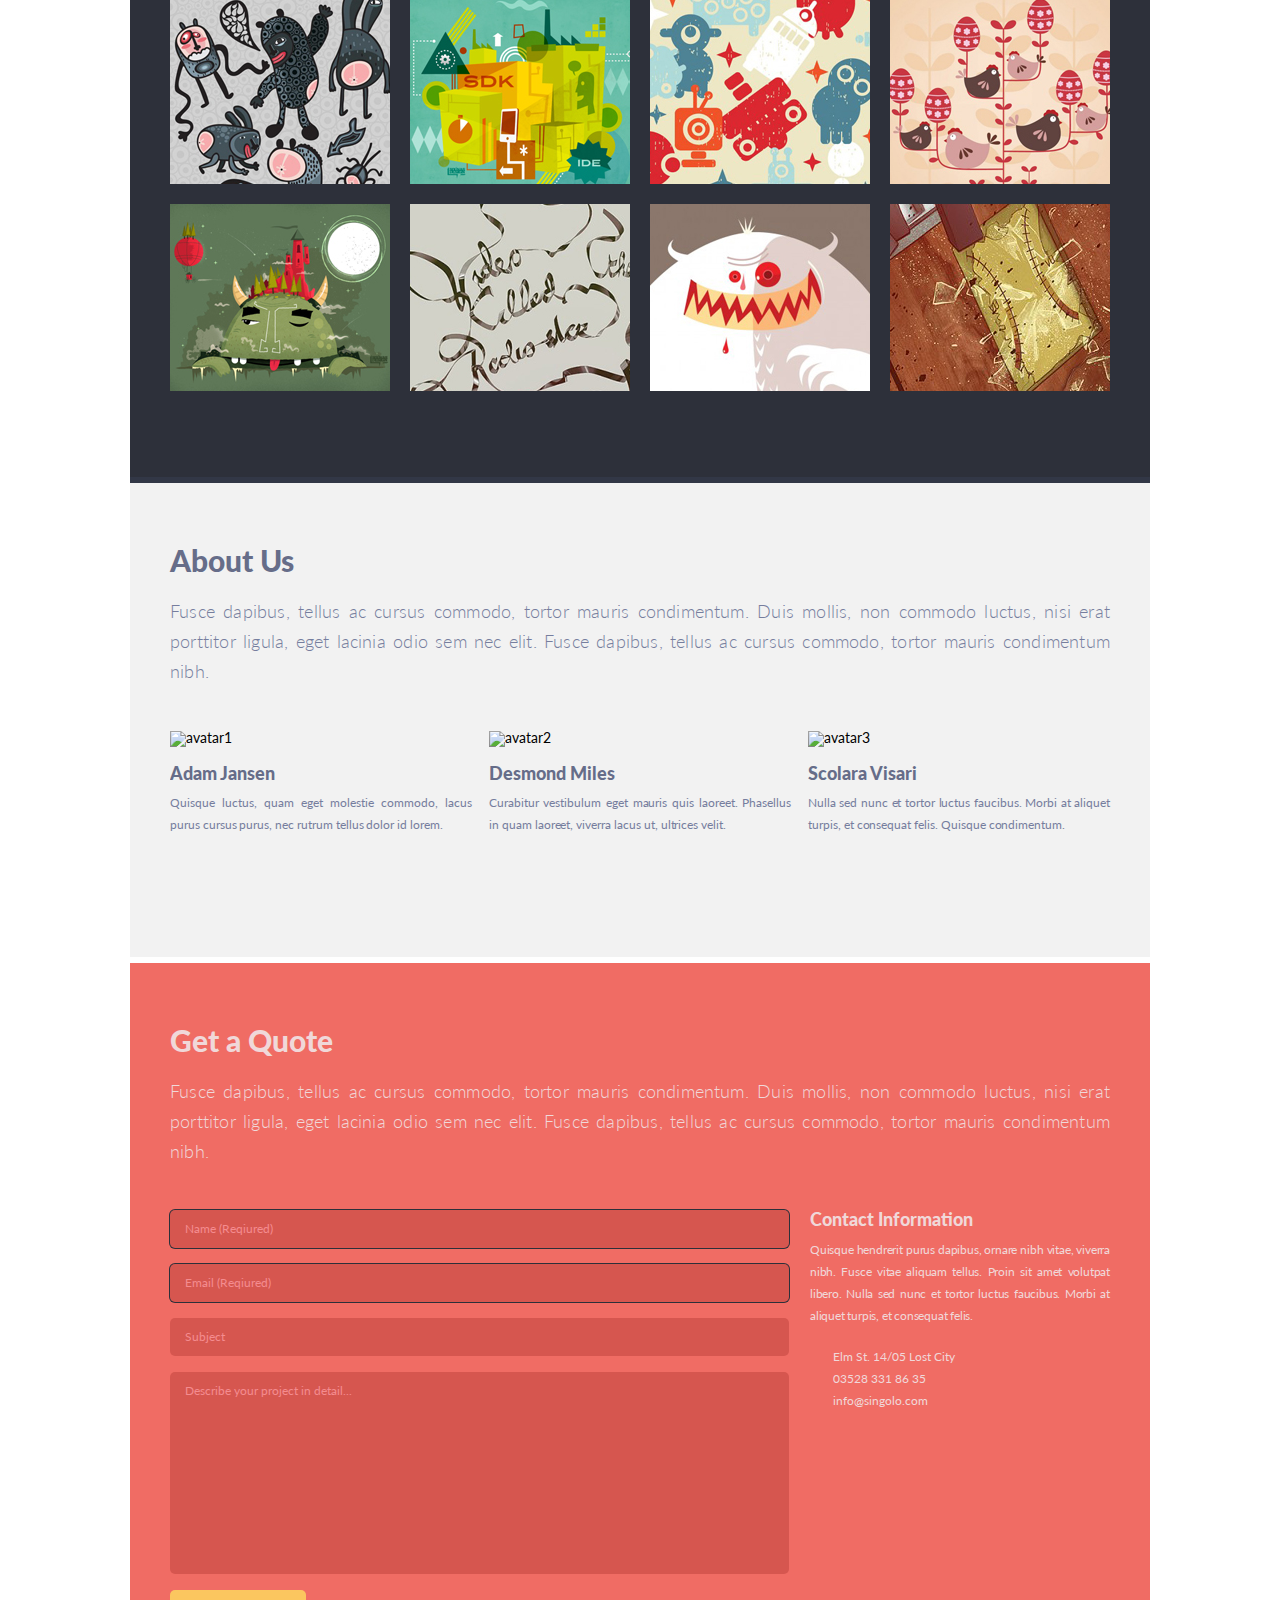
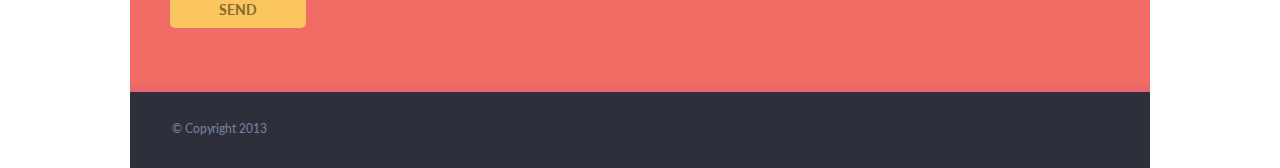
==== commit f52e9331: "feat: edit portfolio image and about us image box" ====
--- a/index.html
+++ b/index.html
@@ -10,10 +10,13 @@
 <body>
     <div class="wrapper">
         <header class="header" id="header">
+                <span class="header__hamburger hamburger">
+                    <span class="hamburger__line"></span>
+                </span>
                 <div class="header__logo">
                     <a class="logo" href=""><h1>Singolo<b>*</b></h1></a>
                 </div>
-                <nav class="header__navigation">
+                <nav class="header__navigation" >
                     <ul class="navigator">
                         <li><a class="navigator__link active" href="#slider">Home</a></li>
                         <li><a class="navigator__link" href="#services">Services</a></li>
@@ -26,7 +29,7 @@
         <main class="main" >
             <section class="slider" id="slider" >
                 <div class="slider__wrapper" >
-                    <div class="slider__button" ></div>
+                    <div class="slider__button slider__button_left" ></div>
                     <div class="slider__images slider__images_1 active" >
                         <div class="phones">
                             <div class="phone phone_vertical">
@@ -144,45 +147,18 @@
                     </div>
                 </div>
                 <div class="works">
-                    <div class="works__image works__image_1">
-                        <span class="tag">Artwork</span>
-                    </div>
-                    <div class="works__image works__image_2">
-                        <span class="tag">Graphic Design</span>
-                    </div> 
-                    <div class="works__image works__image_3">
-                        <span class="tag">Artwork</span>
-                    </div> 
-                    <div class="works__image works__image_4">
-                        <span class="tag">Web Design</span>
-                    </div>                 
-                    <div class="works__image works__image_5">
-                        <span class="tag">Graphic Design</span>
-                        <span class="tag">Web Design</span>
-                    </div> 
-                    <div class="works__image works__image_6">
-                        <span class="tag">Web Design</span>
-                    </div> 
-                    <div class="works__image works__image_7">
-                        <span class="tag">Artwork</span>
-                    </div> 
-                    <div class="works__image works__image_8">
-                        <span class="tag">Web Design</span>
-                    </div>                 
-                    <div class="works__image works__image_9">
-                        <span class="tag">Graphic Design</span>
-                        <span class="tag">Web Design</span>
-                    </div> 
-                    <div class="works__image works__image_10">
-                        <span class="tag">Web Design</span>
-                    </div> 
-                    <div class="works__image works__image_11">
-                        <span class="tag">Artwork</span>
-                        <span class="tag">Web Design</span>
-                    </div> 
-                    <div class="works__image works__image_12">
-                        <span class="tag">Web Design</span>
-                    </div>                                 
+                    <img class="works__image" src="./assets/1.png" alt="image1" width="220px" height="187px">
+                    <img class="works__image" src="./assets/2.png" alt="image1" width="220px" height="187px">
+                    <img class="works__image" src="./assets/3.png" alt="image1" width="220px" height="187px">
+                    <img class="works__image" src="./assets/4.png" alt="image1" width="220px" height="187px">
+                    <img class="works__image" src="./assets/5.png" alt="image1" width="220px" height="187px">
+                    <img class="works__image" src="./assets/6.png" alt="image1" width="220px" height="187px">
+                    <img class="works__image" src="./assets/7.png" alt="image1" width="220px" height="187px">
+                    <img class="works__image" src="./assets/8.png" alt="image1" width="220px" height="187px">
+                    <img class="works__image" src="./assets/9.png" alt="image1" width="220px" height="187px">
+                    <img class="works__image" src="./assets/10.png" alt="image1" width="220px" height="187px">
+                    <img class="works__image" src="./assets/11.png" alt="image1" width="220px" height="187px">
+                    <img class="works__image" src="./assets/12.png" alt="image1" width="220px" height="187px">                       
                 </div>
             </section>
             <section class="about" id="about">
@@ -191,7 +167,7 @@
                     <p>Fusce dapibus, tellus ac cursus commodo, tortor mauris condimentum. Duis mollis, non commodo luctus, nisi erat porttitor ligula, eget lacinia odio sem nec elit. Fusce dapibus, tellus ac cursus commodo, tortor mauris condimentum nibh.</p>
                     <div class="about__resumes">
                         <div class="resume__layout">
-                            <div class="resume__image resume__image_1"></div>
+                            <img  class="resume__image" src="./assets/avatar1.png" alt="avatar1" width="300px" height="300px">
                             <h3>Adam Jansen</h3>
                             <p>Quisque luctus, quam eget molestie commodo, lacus purus cursus purus, nec rutrum tellus dolor id lorem.</p>
                             <div class="resume__link">
@@ -204,7 +180,7 @@
                             </div>
                         </div>
                         <div class="resume__layout">
-                            <div class="resume__image resume__image_2"></div>
+                            <img  class="resume__image" src="./assets/avatar2.png" alt="avatar2" width="300px" height="300px">
                             <h3>Desmond Miles</h3>
                             <p>Curabitur vestibulum eget mauris quis laoreet. Phasellus in quam laoreet, viverra lacus ut, ultrices velit.</p>
                             <div class="resume__link">
@@ -217,7 +193,7 @@
                             </div>
                         </div>
                         <div class="resume__layout">
-                            <div class="resume__image resume__image_3"></div>
+                            <img  class="resume__image" src="./assets/avatar3.png" alt="avatar3" width="300px" height="300px">
                             <h3>Scolara Visari</h3>
                             <p>Nulla sed nunc et tortor luctus faucibus. Morbi at aliquet turpis, et consequat felis. Quisque condimentum.</p>
                             <div class="resume__link">
--- a/style.css
+++ b/style.css
@@ -84,14 +84,14 @@
   width: 1020px;
   margin: 0 auto;
 }
-@media (max-width: 1020px) {
+@media (max-width: 1019px) {
   .wrapper {
     width: 100vw;
   }
 }
-@media (max-width: 375px) {
+@media (max-width: 320px) {
   .wrapper {
-    width: 375px;
+    width: 320px;
   }
 }
 
@@ -123,10 +123,15 @@
   letter-spacing: 0.19px;
   text-align: justify;
 }
+@media (max-width: 767px) {
+  p {
+    text-align: left;
+  }
+}
 
 @keyframes slideinLeft {
   from {
-    left: 1020px;
+    left: 100%;
   }
   to {
     left: 0;
@@ -134,10 +139,38 @@
 }
 @keyframes slideinRight {
   from {
-    left: -1020px;
+    left: -100%;
   }
   to {
     left: 0;
+  }
+}
+@keyframes NavigationOut {
+  from {
+    box-shadow: 0px -40px 20px rgba(0, 0, 0, 0.4), 0 0 0 calc(100vw - 278px) #2d303acc;
+    left: 0%;
+  }
+  to {
+    left: -100%;
+    box-shadow: none;
+  }
+}
+@keyframes NavigationIn {
+  from {
+    left: -100%;
+    box-shadow: none;
+  }
+  to {
+    box-shadow: 0px -40px 20px rgba(0, 0, 0, 0.4), 0 0 0 calc(100vw - 278px) #2d303acc;
+    left: 0%;
+  }
+}
+@keyframes LogoTrunc {
+  from {
+    left: -100%;
+  }
+  to {
+    left: 71px;
   }
 }
 .header {
@@ -152,14 +185,28 @@
   border-bottom: 6px solid #323645;
   padding: 31px 40px 33px 40px;
 }
-@media (max-width: 768px) {
+@media (max-width: 767px) {
   .header {
     justify-content: center;
     border: none;
+    min-height: 71px;
     padding: 23px 0 23px 0;
   }
 }
+.header__logo {
+  transition: all 1.3s;
+}
+.header__logo_active {
+  z-index: 1;
+  position: fixed;
+  top: 24px;
+  left: 71px;
+  animation-duration: 0.8s;
+  animation-name: LogoTrunc;
+  animation-timing-function: ease;
+}
 .header .logo {
+  transition: all 1s;
   text-decoration: none;
   font-size: 25px;
   color: #ffffff;
@@ -170,42 +217,127 @@
   color: #f06c64;
 }
 
-.navigator {
+.hamburger {
+  z-index: 1;
+  display: none;
+  position: fixed;
+  top: 26px;
+  left: 20px;
+  width: 25px;
+  height: 20px;
+  transition: transform 0.8s ease-in-out;
+}
+@media (max-width: 767px) {
+  .hamburger {
+    display: inline-block;
+  }
+}
+.hamburger__line, .hamburger::after, .hamburger::before {
+  content: "";
+  display: inline-block;
+  position: absolute;
+  background-color: #ffffff;
+  border-radius: 5px;
+  width: 100%;
+  height: 2.4px;
+}
+.hamburger__line {
+  top: calc( 50% - 1.2px );
+}
+.hamburger::after {
+  bottom: 0;
+}
+.hamburger::before {
+  top: 0;
+}
+.hamburger_active {
+  transform: rotate(450deg);
+  transition: transform 0.8s ease-in;
+}
+
+@media (max-width: 767px) {
+  .header__navigation {
+    visibility: hidden;
+    transition: visibility 0.8s;
+    position: fixed;
+    top: 0;
+    left: 0;
+    height: 100%;
+    width: 278px;
+    box-shadow: 0px -40px 20px rgba(0, 0, 0, 0.4), 0 0 0 calc(100vw - 278px) #2d303acc;
+    background: #2d303a;
+  }
+}
+.header__navigation_active {
+  visibility: visible;
+}
+.header__navigation_showIn {
+  animation-duration: 0.8s;
+  animation-name: NavigationIn;
+}
+.header__navigation_showOut {
+  animation-duration: 0.8s;
+  animation-name: NavigationOut;
+  animation-timing-function: ease;
+}
+.header__navigation .navigator {
   display: flex;
   justify-content: space-between;
   width: 371px;
 }
-@media (max-width: 768px) {
-  .navigator {
-    display: none;
-  }
-}
-.navigator li::before {
+@media (max-width: 767px) {
+  .header__navigation .navigator {
+    flex-direction: column;
+    width: auto;
+    margin: 218.5px 0px 0px 71px;
+  }
+}
+.header__navigation .navigator li::before {
   content: "•";
   color: #494e62;
   font-weight: 100;
   margin-right: 10px;
 }
-.navigator li:first-child::before {
+@media (max-width: 767px) {
+  .header__navigation .navigator li::before {
+    content: none;
+  }
+}
+.header__navigation .navigator li:first-child::before {
   content: none;
 }
-.navigator li a:hover {
-  color: #f06c64;
-  cursor: pointer;
-}
-.navigator li a {
+@media (min-width: 1020px) {
+  .header__navigation .navigator li a:hover {
+    color: #f06c64;
+    cursor: pointer;
+  }
+}
+.header__navigation .navigator li a {
   color: white;
   font-size: 12px;
   letter-spacing: -0.2px;
   font-weight: bold;
   transition: color 0.3s ease-in-out;
 }
-.navigator .active {
+@media (max-width: 767px) {
+  .header__navigation .navigator li a {
+    display: block;
+    font-size: 24px;
+    line-height: 29px;
+    margin: 13.5px 0 13.5px 0;
+  }
+}
+.header__navigation .navigator .active {
   color: #f06c64;
 }
 
 .slider {
   scroll-margin-top: 95px;
+}
+@media (max-width: 767px) {
+  .slider {
+    scroll-margin-top: 71px;
+  }
 }
 .slider__wrapper {
   position: relative;
@@ -214,29 +346,54 @@
 .slider__button {
   position: absolute;
   top: 281px;
-  left: 42px;
   cursor: pointer;
   width: 16px;
   height: 27px;
   background-image: url(./assets/chev.svg);
+  background-size: cover;
   z-index: 2;
 }
-@media (max-width: 1020px) {
+@media (max-width: 1019px) {
   .slider__button {
-    top: 50%;
-    left: 5%;
+    top: 211.88px;
+    height: 28.31px;
+  }
+}
+@media (max-width: 767px) {
+  .slider__button {
+    top: 98.45px;
+    width: 14.08px;
+    height: 24.9px;
   }
 }
 .slider__button:hover {
   transform: scale(1.2);
 }
+.slider__button_left {
+  left: 42px;
+}
+@media (max-width: 1019px) {
+  .slider__button_left {
+    left: 29.42px;
+  }
+}
+@media (max-width: 767px) {
+  .slider__button_left {
+    left: 10.25px;
+  }
+}
 .slider__button_right {
-  left: 964px;
+  right: 40px;
   transform: rotate(180deg);
 }
-@media (max-width: 1020px) {
+@media (max-width: 1019px) {
   .slider__button_right {
-    left: 95%;
+    right: 26.86px;
+  }
+}
+@media (max-width: 767px) {
+  .slider__button_right {
+    right: 9.64px;
   }
 }
 .slider__button_right:hover {
@@ -262,12 +419,12 @@
   width: 100%;
   height: 600px;
 }
-@media (max-width: 1020px) {
+@media (max-width: 1019px) {
   .slider__images {
     height: 451.76px;
   }
 }
-@media (max-width: 768px) {
+@media (max-width: 767px) {
   .slider__images {
     height: 220.59px;
   }
@@ -275,24 +432,49 @@
 .slider__images_1 {
   background: #f06c64;
   border-bottom: 6px solid #ea676b;
+}
+@media (max-width: 1019px) {
+  .slider__images_1 {
+    border-bottom: 4.52px solid #ea676b;
+  }
+}
+@media (max-width: 767px) {
+  .slider__images_1 {
+    border-bottom: 2.21px solid #ea676b;
+  }
 }
 .slider__images_2 {
   position: relative;
   background: #648BF0;
   border-bottom: 6px solid #348bf0;
 }
+@media (max-width: 1019px) {
+  .slider__images_2 {
+    border-bottom: 4.52px solid #348bf0;
+  }
+}
+@media (max-width: 767px) {
+  .slider__images_2 {
+    border-bottom: 2.21px solid #348bf0;
+  }
+}
 .slider__images .phones {
   display: flex;
   align-items: center;
 }
-@media (max-width: 1020px) {
+@media (max-width: 1019px) {
   .slider__images .phones {
     transform: scale(0.75);
   }
 }
-@media (max-width: 768px) {
+@media (max-width: 767px) {
   .slider__images .phones {
     transform: scale(0.37);
+  }
+}
+@media (max-width: 374px) {
+  .slider__images .phones {
+    transform: scale(0.3);
   }
 }
 .slider__images .phone {
@@ -382,18 +564,29 @@
   border-bottom: 6px solid #ffffff;
   scroll-margin-top: 95px;
 }
+@media (max-width: 1019px) {
+  .services {
+    border: none;
+  }
+}
+@media (max-width: 767px) {
+  .services {
+    scroll-margin-top: 70px;
+    border: none;
+  }
+}
 .services__wrapper {
   padding: 68px 40px 29px 40px;
   background-color: #f2f2f2;
   color: #666d89;
   line-height: 30px;
 }
-@media (max-width: 1020px) {
+@media (max-width: 1019px) {
   .services__wrapper {
     padding: 48px 40px 25px 40px;
   }
 }
-@media (max-width: 768px) {
+@media (max-width: 767px) {
   .services__wrapper {
     padding: 33px 43px 0px 32px;
   }
@@ -402,10 +595,8 @@
   letter-spacing: -0.18px;
 }
 .services p {
-  font-weight: 500;
   letter-spacing: -0.21px;
   margin-bottom: 35px;
-  text-align: justify;
 }
 
 .tools {
@@ -419,13 +610,13 @@
   display: flex;
   margin-bottom: 33px;
 }
-@media (max-width: 1020px) {
+@media (max-width: 1019px) {
   .tool {
     margin-bottom: 56px;
-    flex-basis: 50%;
-  }
-}
-@media (max-width: 768px) {
+    flex-basis: 48%;
+  }
+}
+@media (max-width: 767px) {
   .tool {
     margin-bottom: 32px;
     flex-basis: 51%;
@@ -466,6 +657,11 @@
   width: 220px;
   overflow-y: hidden;
 }
+@media (max-width: 374px) {
+  .tool__description {
+    width: 180px;
+  }
+}
 .tool__description h4 {
   font-size: 18px;
   line-height: 16px;
@@ -486,15 +682,21 @@
   border-bottom: 6px solid #ffffff;
   scroll-margin-top: 95px;
 }
-@media (max-width: 768px) {
+@media (max-width: 1019px) {
   .about {
-    border: none;
+    border-bottom: none;
+  }
+}
+@media (max-width: 767px) {
+  .about {
+    scroll-margin-top: 70px;
+    border-bottom: none;
   }
 }
 .about__wrapper {
   padding: 68px 40px 67px 40px;
 }
-@media (max-width: 768px) {
+@media (max-width: 767px) {
   .about__wrapper {
     padding: 42px 30px 11px 30px;
   }
@@ -502,7 +704,7 @@
 .about__wrapper p {
   color: #767e9e;
 }
-@media (max-width: 768px) {
+@media (max-width: 767px) {
   .about__wrapper p {
     text-align: left;
   }
@@ -512,7 +714,7 @@
   display: flex;
   justify-content: space-between;
 }
-@media (max-width: 768px) {
+@media (max-width: 767px) {
   .about__resumes {
     flex-wrap: wrap;
   }
@@ -521,7 +723,7 @@
 .resume__layout {
   width: 302px;
 }
-@media (max-width: 1020px) {
+@media (max-width: 1019px) {
   .resume__layout {
     width: 32%;
     margin-right: 2%;
@@ -530,7 +732,7 @@
     margin-right: 0;
   }
 }
-@media (max-width: 768px) {
+@media (max-width: 767px) {
   .resume__layout {
     width: 100%;
     margin-right: 0;
@@ -542,42 +744,31 @@
   line-height: 22px;
   font-weight: 400;
   letter-spacing: -0.04px;
+  text-align: justify;
 }
 .resume__image {
-  width: 300px;
-  background-size: cover;
-  height: 300px;
+  height: auto;
   cursor: pointer;
   transition: all 0.3s ease-out;
 }
-@media (max-width: 1020px) {
+@media (max-width: 1019px) {
   .resume__image {
     width: 100%;
-    height: 28vw;
-  }
-}
-@media (max-width: 768px) {
+  }
+}
+@media (max-width: 767px) {
   .resume__image {
-    height: 314px;
-    background-size: cover;
+    width: auto;
+    max-width: 100%;
   }
 }
 .resume__image:hover {
   opacity: 0.1;
 }
-.resume__image_1 {
-  background-image: url(././assets/avatar1.png);
-}
-.resume__image_2 {
-  background-image: url(././assets/avatar2.png);
-}
-.resume__image_3 {
-  background-image: url(././assets/avatar3.png);
-}
 .resume__link {
   padding: 11px 0 0 0;
 }
-@media (max-width: 768px) {
+@media (max-width: 767px) {
   .resume__link {
     padding: 7px 0 0 0;
   }
@@ -617,21 +808,22 @@
   padding: 68px 0px 60px 0px;
   scroll-margin-top: 95px;
 }
-@media (max-width: 768px) {
+@media (max-width: 767px) {
   .portfolio {
     padding: 47px 0 28px 0;
     border: none;
+    scroll-margin-top: 70px;
   }
 }
 .portfolio__wrapper {
   padding: 0 40px;
 }
-@media (max-width: 768px) {
+@media (max-width: 767px) {
   .portfolio__wrapper {
     padding: 0 30px;
   }
 }
-@media (max-width: 768px) {
+@media (max-width: 767px) {
   .portfolio p {
     padding-bottom: 24px;
   }
@@ -651,6 +843,12 @@
   border-radius: 6px;
   transition: all 0.3s;
 }
+@media (max-width: 374px) {
+  .tags__list li {
+    padding: 4px 5px;
+    font-size: 10px;
+  }
+}
 .tags__list .active {
   color: #f06c64;
   border: 1px solid #2d303a;
@@ -658,14 +856,14 @@
 
 .works {
   display: flex;
-  flex-flow: row wrap;
+  flex-wrap: wrap;
   justify-content: space-between;
   overflow: hidden;
-  padding: 19px 40px 6px 40px;
-}
-@media (max-width: 768px) {
+  padding: 9px 30px 16px 30px;
+}
+@media (max-width: 767px) {
   .works {
-    padding: 25px 30px 0px 30px;
+    padding: 18.5px 23.5px 6.5px 23.5px;
   }
 }
 .works .hidden {
@@ -675,37 +873,28 @@
   box-shadow: 0 0 0 5px #F06C64;
 }
 .works__image {
-  width: 220px;
-  height: 187px;
-  margin-bottom: 20px;
+  flex: 1 0 calc((100% - 4*20px)/4);
+  height: auto;
+  margin: 10px 10px;
   cursor: pointer;
   transition: all 0.2s ease-out;
 }
-@media (max-width: 1020px) {
+@media (max-width: 1019px) {
   .works__image {
-    min-width: 216.16px;
-    min-height: 183.76px;
-    height: auto;
-    height: calc(0.8*width);
-    margin-right: 19.65px;
-    margin-bottom: 19.65px;
-    flex-basis: calc((100% - 2*19.65px)/3);
-  }
-  .works__image:nth-child(3n) {
-    margin-right: 0;
-  }
-}
-@media (max-width: 768px) {
+    min-width: 216px;
+    flex: 1 0 calc((100% - 3*20px)/3);
+  }
+}
+@media (max-width: 767px) {
   .works__image {
     min-width: 151px;
-    min-height: 128px;
-    height: auto;
-    margin-right: 13px;
-    margin-bottom: 14px;
-    flex-basis: calc((100% - 13px)/2);
-  }
-  .works__image:nth-child(2n) {
-    margin-right: 0;
+    margin: 7px 6.5px;
+    flex: 1 0 calc((100% - 2*13px)/2);
+  }
+}
+@media (max-width: 374px) {
+  .works__image {
+    min-width: 123px;
   }
 }
 .works__image .tag {
@@ -762,7 +951,7 @@
   background-image: url(./assets/12.png);
   background-position: -36px -60px;
 }
-@media (max-width: 768px) {
+@media (max-width: 767px) {
   .works__image:nth-child(1n+9) {
     display: none;
   }
@@ -780,15 +969,16 @@
 .quote h2, .quote p {
   color: #f0d8d9;
 }
-@media (max-width: 768px) {
+@media (max-width: 767px) {
   .quote h2, .quote p {
     text-align: left;
   }
 }
-@media (max-width: 768px) {
+@media (max-width: 767px) {
   .quote {
     padding: 48px 30px 45px 30px;
     border-bottom: none;
+    scroll-margin-top: 70px;
   }
 }
 .quote__container {
@@ -796,7 +986,7 @@
   margin-top: 33px;
   justify-content: space-between;
 }
-@media (max-width: 768px) {
+@media (max-width: 767px) {
   .quote__container {
     flex-direction: column;
     margin-top: 20px;
@@ -805,7 +995,7 @@
 .quote__container .contact {
   width: 300px;
 }
-@media (max-width: 768px) {
+@media (max-width: 767px) {
   .quote__container .contact {
     width: 100%;
   }
@@ -850,13 +1040,13 @@
 .quote__form {
   width: 619px;
 }
-@media (max-width: 1020px) {
+@media (max-width: 1019px) {
   .quote__form {
     width: 83%;
     margin-right: 4%;
   }
 }
-@media (max-width: 768px) {
+@media (max-width: 767px) {
   .quote__form {
     width: 100%;
     margin-bottom: 32px;
@@ -920,7 +1110,7 @@
   background-color: #df4c45;
   color: white;
 }
-@media (max-width: 768px) {
+@media (max-width: 767px) {
   .quote__form button {
     width: 100%;
     height: 50px;
@@ -933,8 +1123,8 @@
   position: fixed;
   top: 0;
   left: 0;
-  width: 100vw;
-  height: 100vh;
+  width: 100%;
+  height: 100%;
   background: #000000ba;
   z-index: 3;
 }
@@ -942,9 +1132,13 @@
   padding: 2%;
   box-shadow: 0 0 13px 2px #00000021;
   margin: 0 auto;
-  margin-top: 50vh;
+  margin-top: 30vh;
+  min-width: 280px;
   width: 34vw;
   background: #f2f2f2;
+}
+.quote__message .message button {
+  width: 100%;
 }
 .quote__message .message h3 {
   font-size: 22px;
@@ -972,7 +1166,7 @@
 .footer__copyright p:hover {
   color: white;
 }
-@media (max-width: 768px) {
+@media (max-width: 767px) {
   .footer__copyright p {
     display: none;
   }
@@ -981,7 +1175,7 @@
   display: flex;
   justify-content: space-between;
 }
-@media (max-width: 768px) {
+@media (max-width: 767px) {
   .footer__layout {
     justify-content: center;
   }
